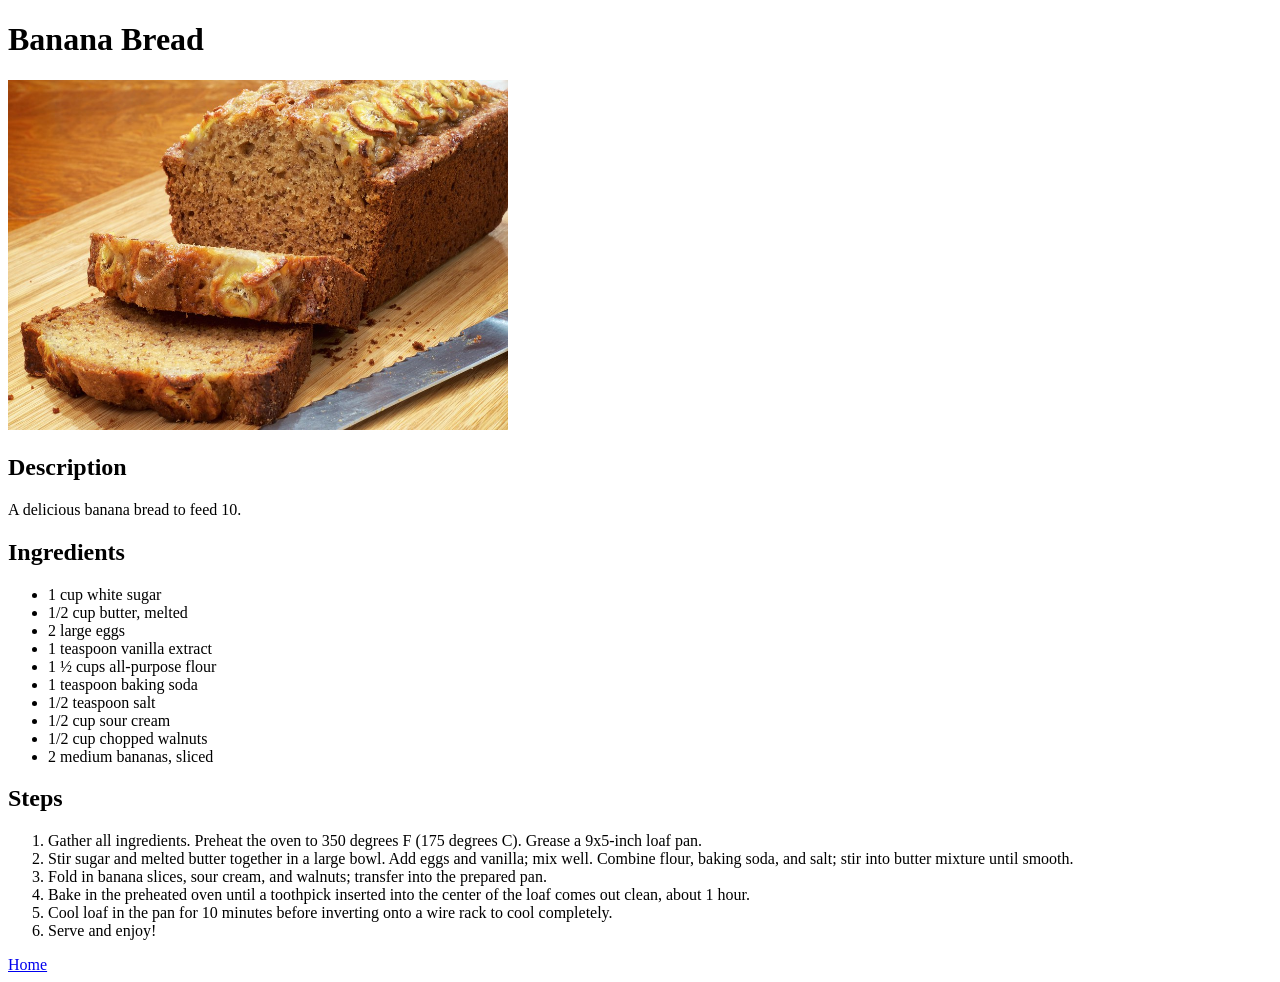
==== recipes/banana.html @ 13537d60 "Full Banana Bread Recipe page and links to and from it" ====
<!DOCTYPE html>
<html lang="en">
<head>
    <meta charset="UTF-8">
    <meta name="viewport" content="width=device-width, initial-scale=1.0">
    <title>Banana Bread</title>
</head>
<body>
  <h1>Banana Bread</h1> 
  <img src="../images/bananacake.jpg" alt="Banana Bread" height="350" width="500"> 
  
  <p><h2>Description</h2></p>
  <p>A delicious banana bread to feed 10.</p>
  
  <p><h2>Ingredients</h2></p>
  
  <p><ul>
    <li>1 cup white sugar</li>
    <li>1/2 cup butter, melted</li>
    <li>2 large eggs</li>
    <li>1 teaspoon vanilla extract</li>
    <li>1 ½ cups all-purpose flour</li>
    <li>1 teaspoon baking soda</li>
    <li>1/2 teaspoon salt</li>
    <li>1/2 cup sour cream</li>
    <li>1/2 cup chopped walnuts</li>
    <li>2 medium bananas, sliced</li>
  </ul></p>

  <p><h2>Steps</h2></p>
  <p><ol>
    <li>Gather all ingredients. Preheat the oven to 350 degrees F (175 degrees C). Grease a 9x5-inch loaf pan.</li>
    <li>Stir sugar and melted butter together in a large bowl. Add eggs and vanilla; mix well. Combine flour, baking soda, and salt; stir into butter mixture until smooth.</li>
    <li>Fold in banana slices, sour cream, and walnuts; transfer into the prepared pan.</li>
    <li>Bake in the preheated oven until a toothpick inserted into the center of the loaf comes out clean, about 1 hour.</li>
    <li>Cool loaf in the pan for 10 minutes before inverting onto a wire rack to cool completely.</li>
    <li>Serve and enjoy!</li>
  </ol></p>
  <p></p>
  <a href="../index.html">Home</a>
</body>
</html>
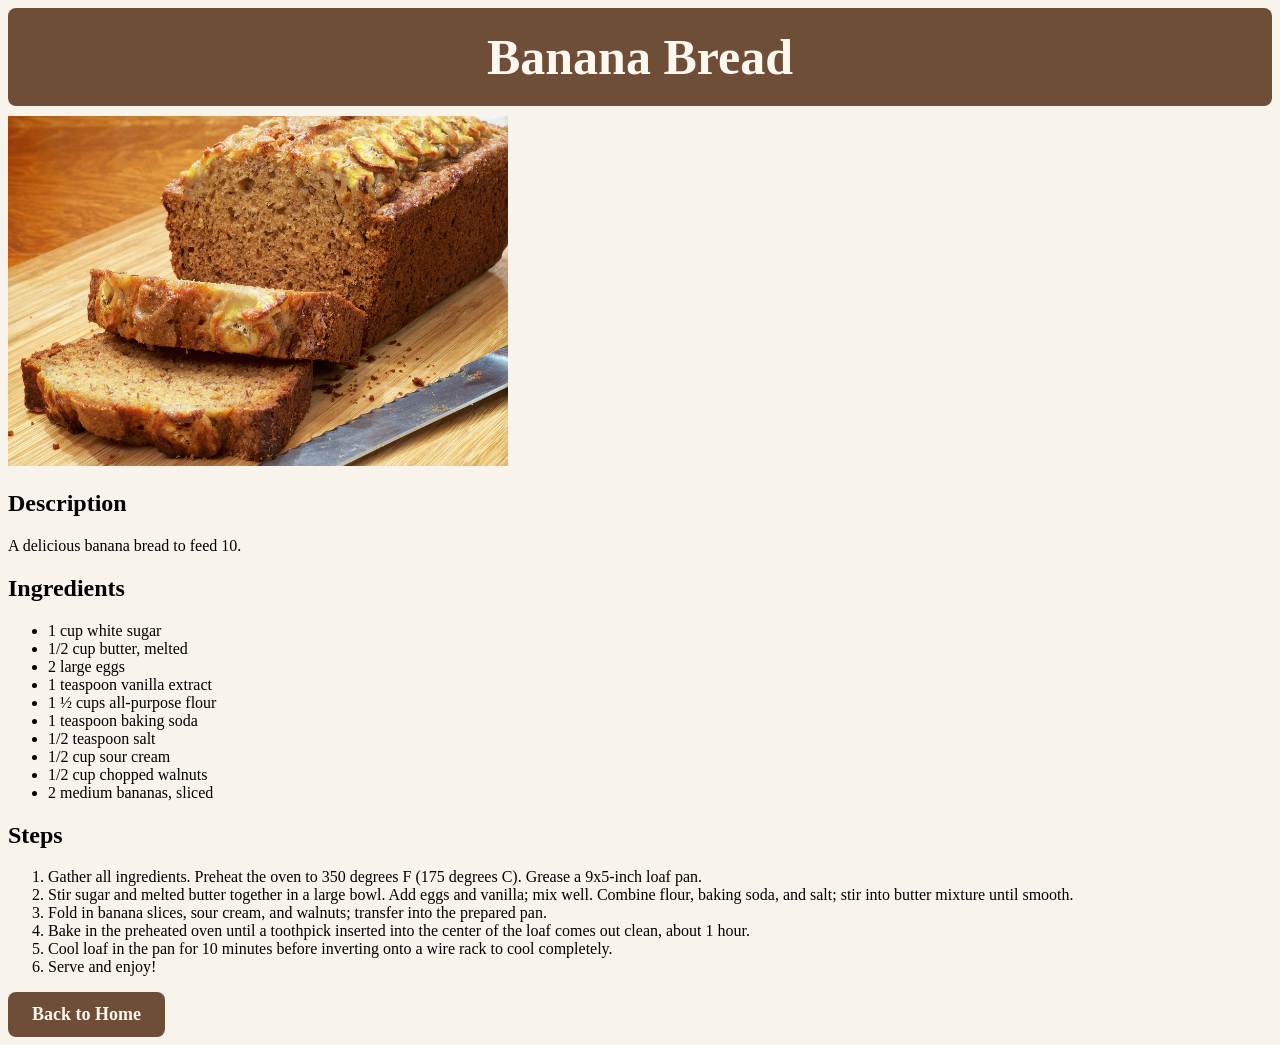
==== commit a701fcc2: "Rough Recipe Pages Design" ====
--- a/recipes/banana.html
+++ b/recipes/banana.html
@@ -4,9 +4,10 @@
     <meta charset="UTF-8">
     <meta name="viewport" content="width=device-width, initial-scale=1.0">
     <title>Banana Bread</title>
+    <link rel="stylesheet" href="../styles.css">
 </head>
 <body>
-  <h1>Banana Bread</h1> 
+  <h1 class="title">Banana Bread</h1> 
   <img src="../images/bananacake.jpg" alt="Banana Bread" height="350" width="500"> 
   
   <p><h2>Description</h2></p>
@@ -37,6 +38,6 @@
     <li>Serve and enjoy!</li>
   </ol></p>
   <p></p>
-  <a href="../index.html">Home</a>
+  <a href="../index.html"><button>Back to Home</button></a>
 </body>
 </html>
--- a/styles.css
+++ b/styles.css
@@ -0,0 +1,58 @@
+body {
+    background-color: #f8f4ec;
+}
+
+.title {
+    color: 	#fff8f0;
+    font-weight: bold;
+    font-family: Georgia, 'Times New Roman', Times, serif;
+    font-size:50px ;
+    padding:20px;
+    text-align: center;
+    margin-bottom: 10px;
+    margin-top: 0px;
+    background-color:#6f4e37;
+    border-radius: 8px;
+}
+
+.recipe-container{
+    display: flex;
+    justify-content: center;
+    gap: 20px;
+    margin-top: 20px;
+}
+
+.recipes {
+    padding:30px;
+    text-align: center;
+    margin: 10px;
+    background-color:#a2673f;
+    width: 300px;
+    border-radius: 8px;
+}
+
+a {
+    color:#fff8f0;
+    font-size: 28px;
+    font-weight: bold;
+    font-family: Georgia, 'Times New Roman', Times, serif;
+}
+
+a:hover{
+    color: #ffd166;
+}
+
+button {
+    background-color: #6f4e37;
+    color: #fff8f0;
+    font-size: 18px;
+    font-weight: bold;
+    font-family: Georgia, 'Times New Roman', Times, serif;
+    padding: 12px 24px;
+    border:none;
+    border-radius: 8px;
+}
+
+button:hover {
+    background-color: #a2673f;
+}
